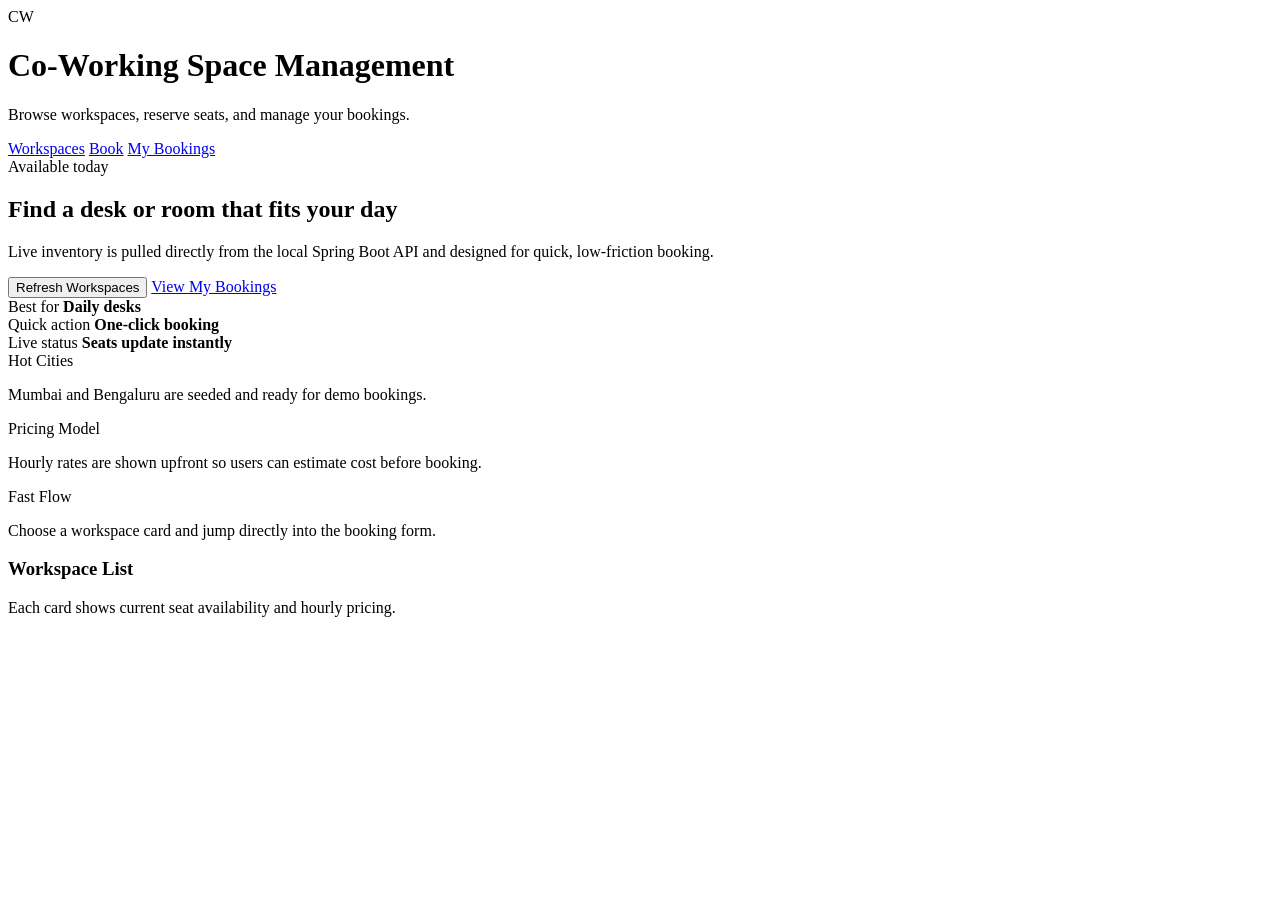
==== src/main/resources/static/index.html @ 7dcaea10 "Initial commit - coworking project" ====
<!DOCTYPE html>
<html lang="en">
<head>
    <meta charset="UTF-8">
    <meta name="viewport" content="width=device-width, initial-scale=1.0">
    <title>Co-Working Space | Explore Workspaces</title>
    <link rel="stylesheet" href="/css/styles.css">
</head>
<body>
    <header class="site-header">
        <div class="brand">
            <span class="brand-mark">CW</span>
            <div>
                <h1>Co-Working Space Management</h1>
                <p>Browse workspaces, reserve seats, and manage your bookings.</p>
            </div>
        </div>
        <nav class="navbar">
            <a class="active" href="/index.html">Workspaces</a>
            <a href="/book.html">Book</a>
            <a href="/bookings.html">My Bookings</a>
        </nav>
    </header>

    <main class="page-shell">
        <section class="panel hero">
            <div class="hero-grid">
                <div class="hero-copy">
                    <span class="eyebrow">Available today</span>
                    <h2>Find a desk or room that fits your day</h2>
                    <p>Live inventory is pulled directly from the local Spring Boot API and designed for quick, low-friction booking.</p>
                    <div class="hero-actions">
                        <button id="refresh-workspaces" class="primary-button" type="button">Refresh Workspaces</button>
                        <a class="secondary-button" href="/bookings.html">View My Bookings</a>
                    </div>
                </div>
                <aside class="hero-aside">
                    <div class="mini-stat">
                        <span class="mini-stat-label">Best for</span>
                        <strong>Daily desks</strong>
                    </div>
                    <div class="mini-stat">
                        <span class="mini-stat-label">Quick action</span>
                        <strong>One-click booking</strong>
                    </div>
                    <div class="mini-stat">
                        <span class="mini-stat-label">Live status</span>
                        <strong>Seats update instantly</strong>
                    </div>
                </aside>
            </div>
        </section>

        <section class="strip-grid">
            <article class="strip-card">
                <span class="strip-title">Hot Cities</span>
                <p>Mumbai and Bengaluru are seeded and ready for demo bookings.</p>
            </article>
            <article class="strip-card">
                <span class="strip-title">Pricing Model</span>
                <p>Hourly rates are shown upfront so users can estimate cost before booking.</p>
            </article>
            <article class="strip-card">
                <span class="strip-title">Fast Flow</span>
                <p>Choose a workspace card and jump directly into the booking form.</p>
            </article>
        </section>

        <section class="panel workspace-panel">
            <div class="section-title">
                <h3>Workspace List</h3>
                <p>Each card shows current seat availability and hourly pricing.</p>
            </div>
            <div id="workspace-message" class="message hidden"></div>
            <div id="workspace-grid" class="card-grid"></div>
        </section>
    </main>

    <script src="/js/search.js"></script>
</body>
</html>
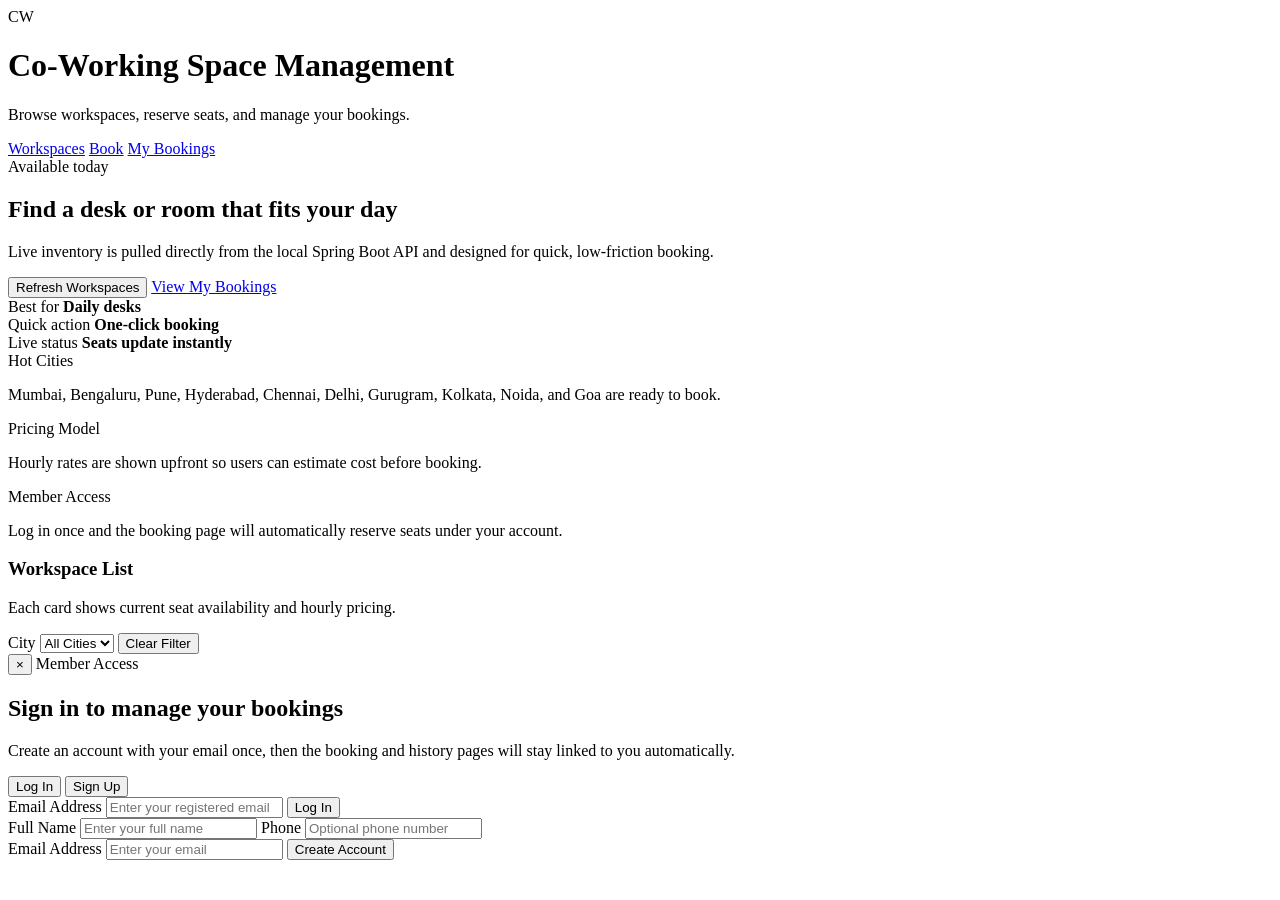
==== commit 55259179: "Minor changes" ====
--- a/src/main/resources/static/index.html
+++ b/src/main/resources/static/index.html
@@ -4,7 +4,7 @@
     <meta charset="UTF-8">
     <meta name="viewport" content="width=device-width, initial-scale=1.0">
     <title>Co-Working Space | Explore Workspaces</title>
-    <link rel="stylesheet" href="/css/styles.css">
+    <link rel="stylesheet" href="/css/styles.css?v=4">
 </head>
 <body>
     <header class="site-header">
@@ -15,11 +15,14 @@
                 <p>Browse workspaces, reserve seats, and manage your bookings.</p>
             </div>
         </div>
-        <nav class="navbar">
-            <a class="active" href="/index.html">Workspaces</a>
-            <a href="/book.html">Book</a>
-            <a href="/bookings.html">My Bookings</a>
-        </nav>
+        <div class="header-actions">
+            <nav class="navbar">
+                <a class="active" href="/index.html">Workspaces</a>
+                <a href="/book.html">Book</a>
+                <a href="/bookings.html">My Bookings</a>
+            </nav>
+            <div id="auth-controls" class="auth-controls"></div>
+        </div>
     </header>
 
     <main class="page-shell">
@@ -54,15 +57,15 @@
         <section class="strip-grid">
             <article class="strip-card">
                 <span class="strip-title">Hot Cities</span>
-                <p>Mumbai and Bengaluru are seeded and ready for demo bookings.</p>
+                <p>Mumbai, Bengaluru, Pune, Hyderabad, Chennai, Delhi, Gurugram, Kolkata, Noida, and Goa are ready to book.</p>
             </article>
             <article class="strip-card">
                 <span class="strip-title">Pricing Model</span>
                 <p>Hourly rates are shown upfront so users can estimate cost before booking.</p>
             </article>
             <article class="strip-card">
-                <span class="strip-title">Fast Flow</span>
-                <p>Choose a workspace card and jump directly into the booking form.</p>
+                <span class="strip-title">Member Access</span>
+                <p>Log in once and the booking page will automatically reserve seats under your account.</p>
             </article>
         </section>
 
@@ -71,11 +74,60 @@
                 <h3>Workspace List</h3>
                 <p>Each card shows current seat availability and hourly pricing.</p>
             </div>
+            <div class="filter-bar">
+                <label class="filter-field">
+                    City
+                    <select id="city-filter">
+                        <option value="ALL">All Cities</option>
+                    </select>
+                </label>
+                <button id="clear-city-filter" type="button" class="secondary-button compact-button">Clear Filter</button>
+            </div>
             <div id="workspace-message" class="message hidden"></div>
             <div id="workspace-grid" class="card-grid"></div>
         </section>
     </main>
 
-    <script src="/js/search.js"></script>
+    <div id="auth-modal" class="auth-modal hidden" aria-hidden="true">
+        <div class="auth-backdrop" data-auth-close></div>
+        <section class="auth-dialog" role="dialog" aria-modal="true" aria-labelledby="auth-title">
+            <button type="button" class="auth-close" data-auth-close aria-label="Close authentication panel">&times;</button>
+            <span class="eyebrow">Member Access</span>
+            <h2 id="auth-title">Sign in to manage your bookings</h2>
+            <p class="auth-intro">Create an account with your email once, then the booking and history pages will stay linked to you automatically.</p>
+            <div class="auth-switcher">
+                <button type="button" class="auth-tab active" data-auth-tab="login">Log In</button>
+                <button type="button" class="auth-tab" data-auth-tab="signup">Sign Up</button>
+            </div>
+            <div id="auth-message" class="message hidden"></div>
+            <form id="login-form" class="auth-form">
+                <label>
+                    Email Address
+                    <input type="email" id="login-email" placeholder="Enter your registered email" required>
+                </label>
+                <button type="submit" class="primary-button">Log In</button>
+            </form>
+            <form id="signup-form" class="auth-form hidden">
+                <div class="auth-grid">
+                    <label>
+                        Full Name
+                        <input type="text" id="signup-name" placeholder="Enter your full name" required>
+                    </label>
+                    <label>
+                        Phone
+                        <input type="text" id="signup-phone" placeholder="Optional phone number">
+                    </label>
+                </div>
+                <label>
+                    Email Address
+                    <input type="email" id="signup-email" placeholder="Enter your email" required>
+                </label>
+                <button type="submit" class="primary-button">Create Account</button>
+            </form>
+        </section>
+    </div>
+
+    <script src="/js/app.js?v=4"></script>
+    <script src="/js/search.js?v=4"></script>
 </body>
 </html>
